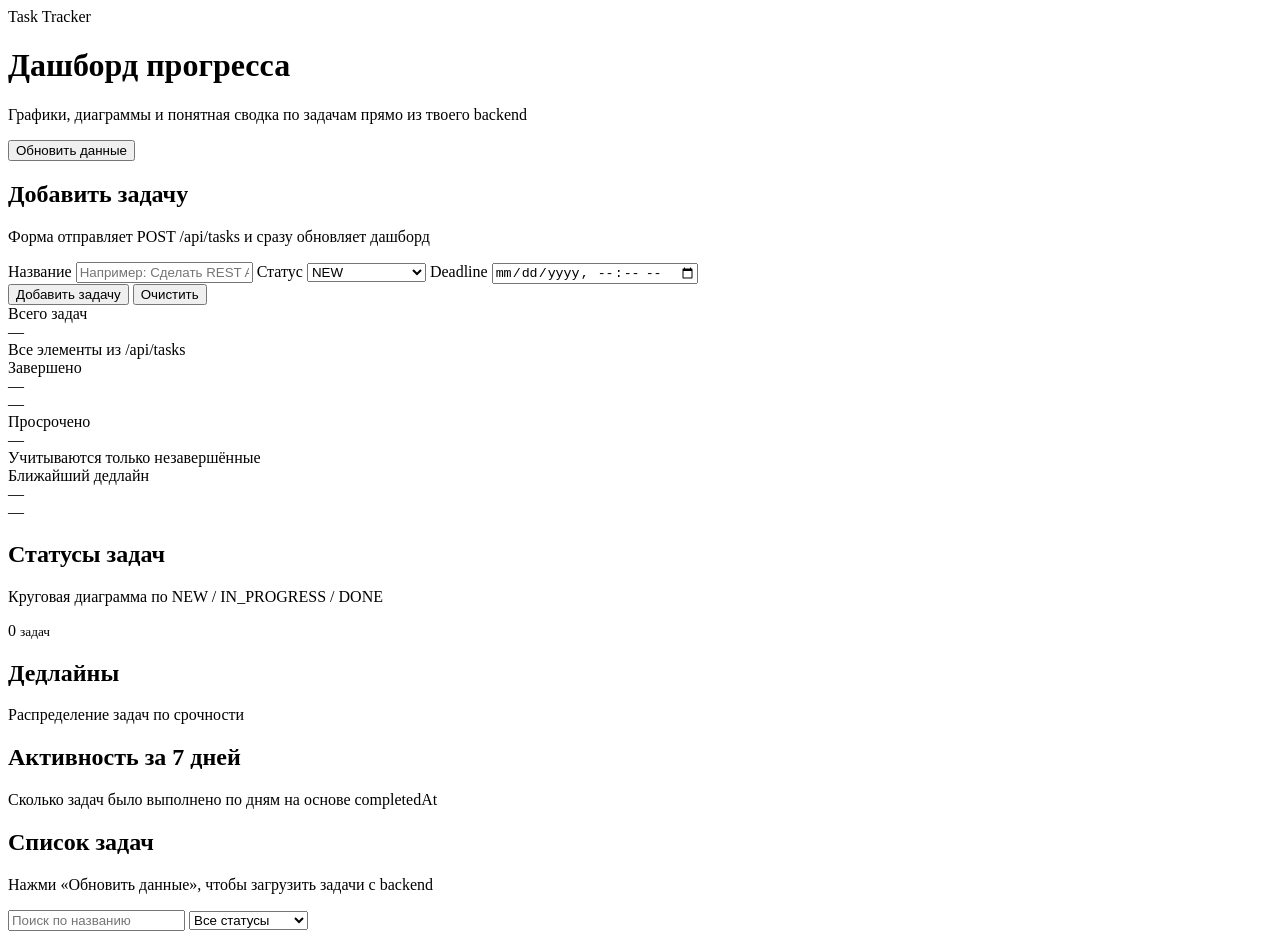
==== src/main/resources/static/index.html @ 68f4051f "init project with docker postgres" ====
<!DOCTYPE html>
<html lang="ru">
<head>
    <meta charset="UTF-8">
    <meta name="viewport" content="width=device-width, initial-scale=1.0">
    <title>Task Tracker Dashboard</title>
    <link rel="stylesheet" href="/style.css?">
</head>
<body>
<div class="page-bg"></div>
<div class="page">
    <div class="container">
        <header class="hero">
            <div>
                <div class="eyebrow">Task Tracker</div>
                <h1>Дашборд прогресса</h1>
                <p class="subtitle">Графики, диаграммы и понятная сводка по задачам прямо из твоего backend</p>
            </div>
            <div class="hero-actions">
                <button id="loadBtn" class="primary-btn">Обновить данные</button>
            </div>
        </header>

        <section class="panel create-task-panel">
            <div class="panel-head create-task-head">
                <div>
                    <h2>Добавить задачу</h2>
                    <p>Форма отправляет POST /api/tasks и сразу обновляет дашборд</p>
                </div>
            </div>

            <form id="createTaskForm" class="create-task-form">
                <!--
                <label class="form-field form-field-wide">
                    <span>Project ID</span>
                    <input id="projectIdInput" name="projectId" type="text" class="filter-input" placeholder="UUID проекта" required>
                </label>
                -->

                <label class="form-field form-field-wide">
                    <span>Название</span>
                    <input id="titleInput" name="title" type="text" class="filter-input" placeholder="Например: Сделать REST API" required>
                </label>

                <label class="form-field">
                    <span>Статус</span>
                    <select id="createStatusInput" name="status" class="filter-select" required>
                        <option value="NEW">NEW</option>
                        <option value="IN_PROGRESS">IN_PROGRESS</option>
                        <option value="DONE">DONE</option>
                    </select>
                </label>

                <label class="form-field">
                    <span>Deadline</span>
                    <input id="deadlineInput" name="deadline" type="datetime-local" class="filter-input">
                </label>

                <div class="form-actions">
                    <button id="createTaskBtn" type="submit" class="primary-btn">Добавить задачу</button>
                    <button id="clearTaskFormBtn" type="button" class="secondary-btn">Очистить</button>
                </div>
            </form>

            <div id="createTaskMessage" class="form-message" aria-live="polite"></div>
        </section>

        <section class="stats-grid">
            <article class="stat-card accent-blue">
                <div class="stat-label">Всего задач</div>
                <div id="totalTasks" class="stat-value">—</div>
                <div class="stat-note">Все элементы из /api/tasks</div>
            </article>
            <article class="stat-card accent-green">
                <div class="stat-label">Завершено</div>
                <div id="donePercent" class="stat-value">—</div>
                <div id="doneDetails" class="stat-note">—</div>
            </article>
            <article class="stat-card accent-orange">
                <div class="stat-label">Просрочено</div>
                <div id="overdueTasks" class="stat-value">—</div>
                <div class="stat-note">Учитываются только незавершённые</div>
            </article>
            <article class="stat-card accent-purple">
                <div class="stat-label">Ближайший дедлайн</div>
                <div id="nearestDeadline" class="stat-value stat-value-sm">—</div>
                <div id="nearestDeadlineNote" class="stat-note">—</div>
            </article>
        </section>

        <section class="dashboard-grid">
            <article class="panel chart-panel">
                <div class="panel-head">
                    <div>
                        <h2>Статусы задач</h2>
                        <p>Круговая диаграмма по NEW / IN_PROGRESS / DONE</p>
                    </div>
                </div>
                <div class="donut-layout">
                    <div class="donut-wrap">
                        <div id="statusDonut" class="donut-chart">
                            <div class="donut-center">
                                <span id="donutTotal">0</span>
                                <small>задач</small>
                            </div>
                        </div>
                    </div>
                    <div id="statusLegend" class="legend"></div>
                </div>
            </article>

            <article class="panel chart-panel">
                <div class="panel-head">
                    <div>
                        <h2>Дедлайны</h2>
                        <p>Распределение задач по срочности</p>
                    </div>
                </div>
                <div id="deadlineBars" class="bars"></div>
            </article>

            <article class="panel chart-panel full-width">
                <div class="panel-head">
                    <div>
                        <h2>Активность за 7 дней</h2>
                        <p>Сколько задач было выполнено по дням на основе completedAt</p>
                    </div>
                </div>
                <div id="activityChart" class="activity-chart"></div>
            </article>
        </section>

        <section class="panel tasks-panel">
            <div class="panel-head tasks-head">
                <div>
                    <h2>Список задач</h2>
                    <p id="statusMessage">Нажми «Обновить данные», чтобы загрузить задачи с backend</p>
                </div>
                <div class="filters">
                    <input id="searchInput" type="text" class="filter-input" placeholder="Поиск по названию">
                    <select id="statusFilter" class="filter-select">
                        <option value="ALL">Все статусы</option>
                        <option value="NEW">NEW</option>
                        <option value="IN_PROGRESS">IN_PROGRESS</option>
                        <option value="DONE">DONE</option>
                    </select>
                </div>
            </div>
            <div id="taskList" class="task-grid"></div>
        </section>
    </div>
</div>

<script src="/app.js"></script>
</body>
</html>
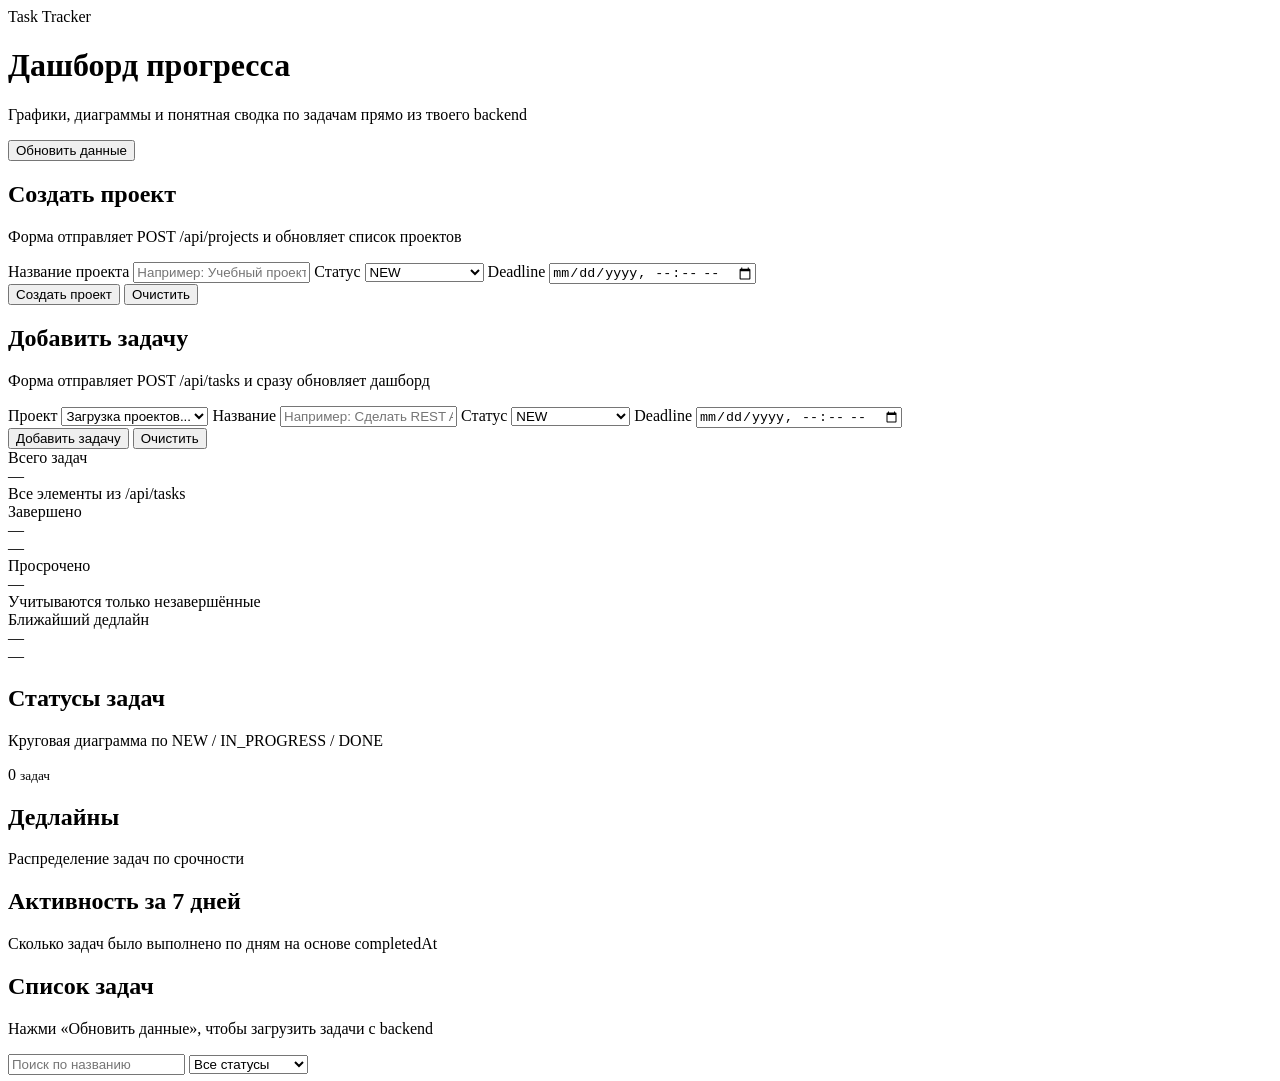
==== commit fcccd20e: "Add project API and frontend integration" ====
--- a/src/main/resources/static/index.html
+++ b/src/main/resources/static/index.html
@@ -24,18 +24,55 @@
         <section class="panel create-task-panel">
             <div class="panel-head create-task-head">
                 <div>
+                    <h2>Создать проект</h2>
+                    <p>Форма отправляет POST /api/projects и обновляет список проектов</p>
+                </div>
+            </div>
+
+            <form id="createProjectForm" class="create-task-form">
+                <label class="form-field form-field-wide">
+                    <span>Название проекта</span>
+                    <input id="projectTitleInput" name="title" type="text" class="filter-input" placeholder="Например: Учебный проект" required>
+                </label>
+
+                <label class="form-field">
+                    <span>Статус</span>
+                    <select id="projectStatusInput" name="status" class="filter-select" required>
+                        <option value="NEW">NEW</option>
+                        <option value="IN_PROGRESS">IN_PROGRESS</option>
+                        <option value="DONE">DONE</option>
+                    </select>
+                </label>
+
+                <label class="form-field">
+                    <span>Deadline</span>
+                    <input id="projectDeadlineInput" name="deadline" type="datetime-local" class="filter-input">
+                </label>
+
+                <div class="form-actions">
+                    <button id="createProjectBtn" type="submit" class="primary-btn">Создать проект</button>
+                    <button id="clearProjectFormBtn" type="button" class="secondary-btn">Очистить</button>
+                </div>
+            </form>
+
+            <div id="createProjectMessage" class="form-message" aria-live="polite"></div>
+        </section>
+
+        <section class="panel create-task-panel">
+            <div class="panel-head create-task-head">
+                <div>
                     <h2>Добавить задачу</h2>
                     <p>Форма отправляет POST /api/tasks и сразу обновляет дашборд</p>
                 </div>
             </div>
 
             <form id="createTaskForm" class="create-task-form">
-                <!--
                 <label class="form-field form-field-wide">
-                    <span>Project ID</span>
-                    <input id="projectIdInput" name="projectId" type="text" class="filter-input" placeholder="UUID проекта" required>
+                    <span>Проект</span>
+                    <select id="projectSelectInput" name="projectId" class="filter-select" required>
+                        <option value="">Загрузка проектов...</option>
+                    </select>
                 </label>
-                -->
 
                 <label class="form-field form-field-wide">
                     <span>Название</span>
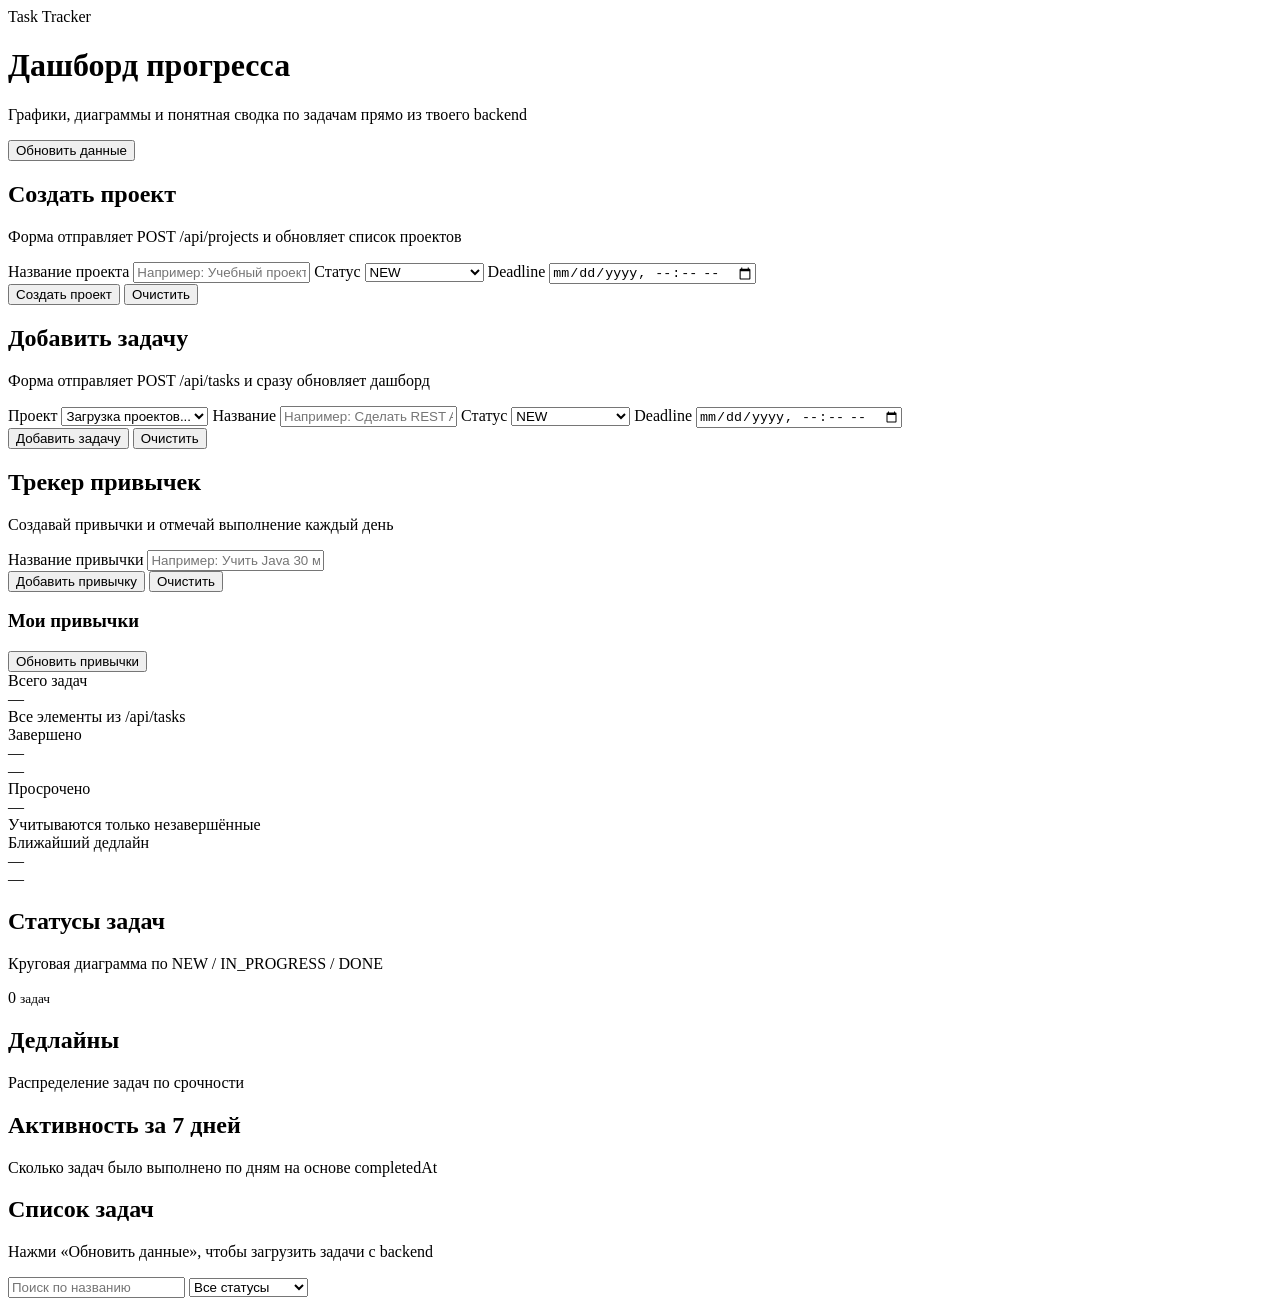
==== commit fb016071: "Add habit tracker whith streak counter" ====
--- a/src/main/resources/static/index.html
+++ b/src/main/resources/static/index.html
@@ -102,6 +102,49 @@
             <div id="createTaskMessage" class="form-message" aria-live="polite"></div>
         </section>
 
+        <section class="panel habits-panel">
+            <div class="panel-head create-task-head">
+                <div>
+                    <h2>Трекер привычек</h2>
+                    <p>Создавай привычки и отмечай выполнение каждый день</p>
+                </div>
+            </div>
+
+            <form id="createHabitForm" class="create-task-form">
+                <label class="form-field form-field-wide">
+                    <span>Название привычки</span>
+                    <input
+                            id="habitTitleInput"
+                            name="title"
+                            type="text"
+                            class="filter-input"
+                            placeholder="Например: Учить Java 30 минут"
+                            required
+                    >
+                </label>
+
+                <div class="form-actions">
+                    <button id="createHabitBtn" type="submit" class="primary-btn">
+                        Добавить привычку
+                    </button>
+                    <button id="clearHabitFormBtn" type="button" class="secondary-btn">
+                        Очистить
+                    </button>
+                </div>
+            </form>
+
+            <div id="createHabitMessage" class="form-message" aria-live="polite"></div>
+
+            <div class="habit-list-head">
+                <h3>Мои привычки</h3>
+                <button id="reloadHabitsBtn" type="button" class="secondary-btn">
+                    Обновить привычки
+                </button>
+            </div>
+
+            <div id="habitList" class="habit-grid"></div>
+        </section>
+
         <section class="stats-grid">
             <article class="stat-card accent-blue">
                 <div class="stat-label">Всего задач</div>
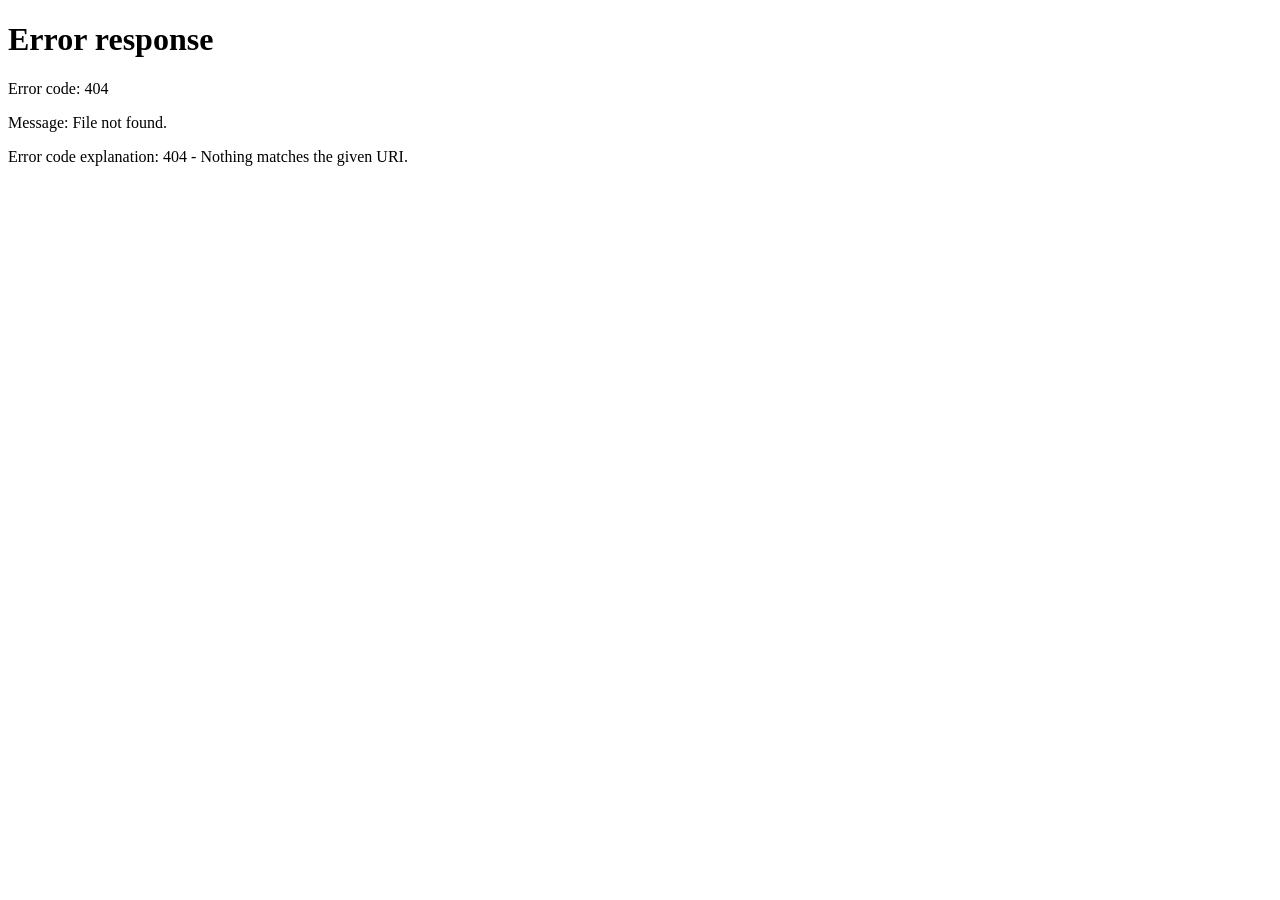
==== commit 1d4b97b5: "add valorant ui design" ====
--- a/src/main/resources/static/index.html
+++ b/src/main/resources/static/index.html
@@ -3,234 +3,20 @@
 <head>
     <meta charset="UTF-8">
     <meta name="viewport" content="width=device-width, initial-scale=1.0">
-    <title>Task Tracker Dashboard</title>
-    <link rel="stylesheet" href="/style.css?">
+    <title>Task Tracker</title>
+    <meta http-equiv="refresh" content="0; url=/dashboard.html">
+    <link rel="stylesheet" href="/style.css">
 </head>
 <body>
 <div class="page-bg"></div>
 <div class="page">
     <div class="container">
-        <header class="hero">
-            <div>
-                <div class="eyebrow">Task Tracker</div>
-                <h1>Дашборд прогресса</h1>
-                <p class="subtitle">Графики, диаграммы и понятная сводка по задачам прямо из твоего backend</p>
-            </div>
-            <div class="hero-actions">
-                <button id="loadBtn" class="primary-btn">Обновить данные</button>
-            </div>
-        </header>
-
-        <section class="panel create-task-panel">
-            <div class="panel-head create-task-head">
-                <div>
-                    <h2>Создать проект</h2>
-                    <p>Форма отправляет POST /api/projects и обновляет список проектов</p>
-                </div>
-            </div>
-
-            <form id="createProjectForm" class="create-task-form">
-                <label class="form-field form-field-wide">
-                    <span>Название проекта</span>
-                    <input id="projectTitleInput" name="title" type="text" class="filter-input" placeholder="Например: Учебный проект" required>
-                </label>
-
-                <label class="form-field">
-                    <span>Статус</span>
-                    <select id="projectStatusInput" name="status" class="filter-select" required>
-                        <option value="NEW">NEW</option>
-                        <option value="IN_PROGRESS">IN_PROGRESS</option>
-                        <option value="DONE">DONE</option>
-                    </select>
-                </label>
-
-                <label class="form-field">
-                    <span>Deadline</span>
-                    <input id="projectDeadlineInput" name="deadline" type="datetime-local" class="filter-input">
-                </label>
-
-                <div class="form-actions">
-                    <button id="createProjectBtn" type="submit" class="primary-btn">Создать проект</button>
-                    <button id="clearProjectFormBtn" type="button" class="secondary-btn">Очистить</button>
-                </div>
-            </form>
-
-            <div id="createProjectMessage" class="form-message" aria-live="polite"></div>
-        </section>
-
-        <section class="panel create-task-panel">
-            <div class="panel-head create-task-head">
-                <div>
-                    <h2>Добавить задачу</h2>
-                    <p>Форма отправляет POST /api/tasks и сразу обновляет дашборд</p>
-                </div>
-            </div>
-
-            <form id="createTaskForm" class="create-task-form">
-                <label class="form-field form-field-wide">
-                    <span>Проект</span>
-                    <select id="projectSelectInput" name="projectId" class="filter-select" required>
-                        <option value="">Загрузка проектов...</option>
-                    </select>
-                </label>
-
-                <label class="form-field form-field-wide">
-                    <span>Название</span>
-                    <input id="titleInput" name="title" type="text" class="filter-input" placeholder="Например: Сделать REST API" required>
-                </label>
-
-                <label class="form-field">
-                    <span>Статус</span>
-                    <select id="createStatusInput" name="status" class="filter-select" required>
-                        <option value="NEW">NEW</option>
-                        <option value="IN_PROGRESS">IN_PROGRESS</option>
-                        <option value="DONE">DONE</option>
-                    </select>
-                </label>
-
-                <label class="form-field">
-                    <span>Deadline</span>
-                    <input id="deadlineInput" name="deadline" type="datetime-local" class="filter-input">
-                </label>
-
-                <div class="form-actions">
-                    <button id="createTaskBtn" type="submit" class="primary-btn">Добавить задачу</button>
-                    <button id="clearTaskFormBtn" type="button" class="secondary-btn">Очистить</button>
-                </div>
-            </form>
-
-            <div id="createTaskMessage" class="form-message" aria-live="polite"></div>
-        </section>
-
-        <section class="panel habits-panel">
-            <div class="panel-head create-task-head">
-                <div>
-                    <h2>Трекер привычек</h2>
-                    <p>Создавай привычки и отмечай выполнение каждый день</p>
-                </div>
-            </div>
-
-            <form id="createHabitForm" class="create-task-form">
-                <label class="form-field form-field-wide">
-                    <span>Название привычки</span>
-                    <input
-                            id="habitTitleInput"
-                            name="title"
-                            type="text"
-                            class="filter-input"
-                            placeholder="Например: Учить Java 30 минут"
-                            required
-                    >
-                </label>
-
-                <div class="form-actions">
-                    <button id="createHabitBtn" type="submit" class="primary-btn">
-                        Добавить привычку
-                    </button>
-                    <button id="clearHabitFormBtn" type="button" class="secondary-btn">
-                        Очистить
-                    </button>
-                </div>
-            </form>
-
-            <div id="createHabitMessage" class="form-message" aria-live="polite"></div>
-
-            <div class="habit-list-head">
-                <h3>Мои привычки</h3>
-                <button id="reloadHabitsBtn" type="button" class="secondary-btn">
-                    Обновить привычки
-                </button>
-            </div>
-
-            <div id="habitList" class="habit-grid"></div>
-        </section>
-
-        <section class="stats-grid">
-            <article class="stat-card accent-blue">
-                <div class="stat-label">Всего задач</div>
-                <div id="totalTasks" class="stat-value">—</div>
-                <div class="stat-note">Все элементы из /api/tasks</div>
-            </article>
-            <article class="stat-card accent-green">
-                <div class="stat-label">Завершено</div>
-                <div id="donePercent" class="stat-value">—</div>
-                <div id="doneDetails" class="stat-note">—</div>
-            </article>
-            <article class="stat-card accent-orange">
-                <div class="stat-label">Просрочено</div>
-                <div id="overdueTasks" class="stat-value">—</div>
-                <div class="stat-note">Учитываются только незавершённые</div>
-            </article>
-            <article class="stat-card accent-purple">
-                <div class="stat-label">Ближайший дедлайн</div>
-                <div id="nearestDeadline" class="stat-value stat-value-sm">—</div>
-                <div id="nearestDeadlineNote" class="stat-note">—</div>
-            </article>
-        </section>
-
-        <section class="dashboard-grid">
-            <article class="panel chart-panel">
-                <div class="panel-head">
-                    <div>
-                        <h2>Статусы задач</h2>
-                        <p>Круговая диаграмма по NEW / IN_PROGRESS / DONE</p>
-                    </div>
-                </div>
-                <div class="donut-layout">
-                    <div class="donut-wrap">
-                        <div id="statusDonut" class="donut-chart">
-                            <div class="donut-center">
-                                <span id="donutTotal">0</span>
-                                <small>задач</small>
-                            </div>
-                        </div>
-                    </div>
-                    <div id="statusLegend" class="legend"></div>
-                </div>
-            </article>
-
-            <article class="panel chart-panel">
-                <div class="panel-head">
-                    <div>
-                        <h2>Дедлайны</h2>
-                        <p>Распределение задач по срочности</p>
-                    </div>
-                </div>
-                <div id="deadlineBars" class="bars"></div>
-            </article>
-
-            <article class="panel chart-panel full-width">
-                <div class="panel-head">
-                    <div>
-                        <h2>Активность за 7 дней</h2>
-                        <p>Сколько задач было выполнено по дням на основе completedAt</p>
-                    </div>
-                </div>
-                <div id="activityChart" class="activity-chart"></div>
-            </article>
-        </section>
-
-        <section class="panel tasks-panel">
-            <div class="panel-head tasks-head">
-                <div>
-                    <h2>Список задач</h2>
-                    <p id="statusMessage">Нажми «Обновить данные», чтобы загрузить задачи с backend</p>
-                </div>
-                <div class="filters">
-                    <input id="searchInput" type="text" class="filter-input" placeholder="Поиск по названию">
-                    <select id="statusFilter" class="filter-select">
-                        <option value="ALL">Все статусы</option>
-                        <option value="NEW">NEW</option>
-                        <option value="IN_PROGRESS">IN_PROGRESS</option>
-                        <option value="DONE">DONE</option>
-                    </select>
-                </div>
-            </div>
-            <div id="taskList" class="task-grid"></div>
+        <section class="panel">
+            <h1>Task Tracker</h1>
+            <p class="subtitle">Открываю дашборд...</p>
+            <p class="subtitle"><a class="nav-link" href="/dashboard.html">Перейти на дашборд</a></p>
         </section>
     </div>
 </div>
-
-<script src="/app.js"></script>
 </body>
 </html>
